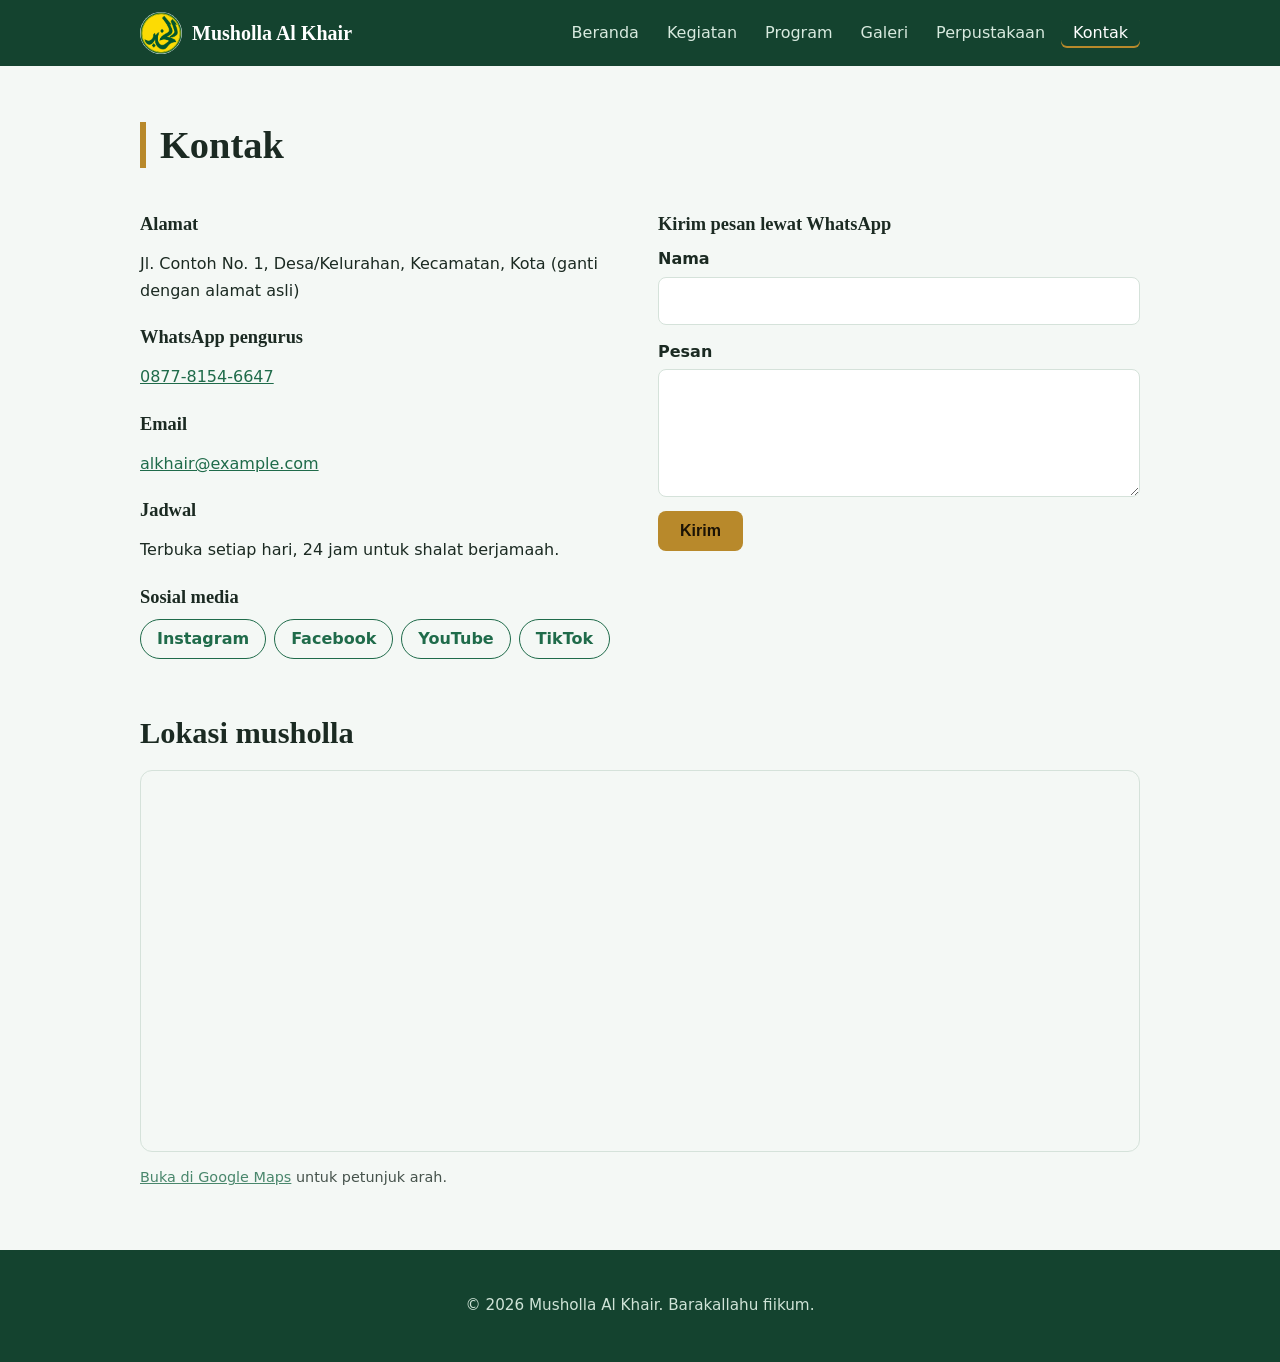
==== kontak.html @ 618529ac "Add files via upload" ====
<!DOCTYPE html>
<html lang="id">
<head>
<meta charset="UTF-8">
<meta name="viewport" content="width=device-width, initial-scale=1">
<title>Kontak | Musholla Al Khair</title>
<link rel="stylesheet" href="css/base.css">
<link rel="stylesheet" href="css/content.css">
</head>
<body data-page="kontak">
<header id="site-header"></header>
<main>
<section class="wrap block"><h1 class="ph">Kontak</h1>
<div class="two">
  <div><h3>Alamat</h3><p>Jl. Contoh No. 1, Desa/Kelurahan, Kecamatan, Kota (ganti dengan alamat asli)</p>
  <h3>WhatsApp pengurus</h3><p><a href="https://wa.me/6287781546647">0877-8154-6647</a></p>
  <h3>Email</h3><p><a href="mailto:alkhair@example.com">alkhair@example.com</a></p>
  <h3>Jadwal</h3><p>Terbuka setiap hari, 24 jam untuk shalat berjamaah.</p>
  <h3>Sosial media</h3>
  <ul class="sosmed">
    <li><a href="https://instagram.com/alkhair_prjct" target="_blank" rel="noopener">Instagram</a></li>
    <li><a href="https://facebook.com/alkhair.musholla" target="_blank" rel="noopener">Facebook</a></li>
    <li><a href="https://youtube.com/@alkhair-musholla" target="_blank" rel="noopener">YouTube</a></li>
    <li><a href="https://tiktok.com/@alkhair_musholla" target="_blank" rel="noopener">TikTok</a></li>
  </ul></div>
  <div><h3>Kirim pesan lewat WhatsApp</h3>
  <form id="waform"><label>Nama<input name="nama" required></label><label>Pesan<textarea name="pesan" rows="4" required></textarea></label><button class="btn" type="submit">Kirim</button></form></div>
</div></section>
<section class="wrap block" id="peta">
  <h2>Lokasi musholla</h2>
  <div class="peta"><iframe title="Peta lokasi Musholla Al Khair" src="https://www.google.com/maps/embed?pb=!1m18!1m12!1m3!1d63456.98145972457!2d106.71663568519365!3d-6.255649545501476!2m3!1f0!2f0!3f0!3m2!1i1024!2i768!4f13.1!3m3!1m2!1s0x2e69f1f5f1767aef%3A0x441245a00225a59f!2sMusala%20Al%20Khair!5e0!3m2!1sid!2sid!4v1790192789453!5m2!1sid!2sid" width="400" height="300" style="border:0;" allowfullscreen="" loading="lazy" referrerpolicy="strict-origin-when-cross-origin" loading="lazy" referrerpolicy="no-referrer-when-downgrade" allowfullscreen></iframe></div>
  <p class="note"><a href="https://www.google.com/maps/search/?api=1&query=Musholla+Al+Khair" target="_blank" rel="noopener">Buka di Google Maps</a> untuk petunjuk arah.</p>
</section>
</main>
<footer id="site-footer"></footer>
<script src="js/script.js"></script>
</body>
</html>
---- css/base.css ----
:root{--hijau:#14432F;--hijau2:#1F6B4A;--emas:#B8892B;--bg:#F4F8F5;--teks:#1B2A22;--putih:#fff;--garis:#D5E2DA}
@media(prefers-color-scheme:dark){:root{--bg:#0E1B15;--teks:#E6EFEA;--putih:#16261E;--garis:#284236}}
*{box-sizing:border-box}
html{scroll-behavior:smooth}
body{margin:0;font:16px/1.65 system-ui,-apple-system,"Segoe UI",Roboto,sans-serif;background:var(--bg);color:var(--teks)}
h1,h2,h3{font-family:Georgia,"Times New Roman",serif;line-height:1.2;margin:0 0 .6em}
h1{font-size:clamp(2.2rem,6vw,3.6rem)}h2{font-size:1.9rem}h3{font-size:1.15rem;margin-top:1.2em}
a{color:var(--hijau2)}img{max-width:100%;display:block}
.wrap{max-width:1040px;margin:0 auto;padding:0 20px}
#site-header{background:var(--hijau);position:sticky;top:0;z-index:10}
.nav{display:flex;align-items:center;justify-content:space-between;gap:16px;max-width:1040px;margin:0 auto;padding:12px 20px;flex-wrap:wrap}
.brand{display:flex;align-items:center;gap:10px;color:#fff;font:700 1.25rem Georgia,serif;text-decoration:none}
.nav ul{display:flex;gap:4px;list-style:none;margin:0;padding:0;flex-wrap:wrap}
.nav ul a{color:#D8EADF;text-decoration:none;padding:6px 12px;border-radius:6px}
.nav ul a:hover{background:rgba(255,255,255,.12)}
.nav ul a.aktif{color:#fff;box-shadow:inset 0 -2px var(--emas)}
a:focus-visible,button:focus-visible,input:focus-visible,textarea:focus-visible{outline:3px solid var(--emas);outline-offset:2px}
#site-footer{background:var(--hijau);color:#CFE3D7;text-align:center;padding:28px 20px;margin-top:60px;font-size:.95rem}
.btn{display:inline-block;background:var(--emas);color:#1B1305;font-weight:600;border:0;border-radius:8px;padding:11px 22px;text-decoration:none;cursor:pointer;font-size:1rem}
.btn.ghost{background:transparent;color:#fff;box-shadow:inset 0 0 0 2px rgba(255,255,255,.6)}
.copy{background:var(--hijau2);color:#fff;border:0;border-radius:6px;padding:3px 12px;cursor:pointer;margin-left:8px}
.brand img{width:42px;height:42px;object-fit:contain;border-radius:50%}
@media(max-width:520px){.brand img{width:34px;height:34px}.brand{font-size:1.1rem}}
---- css/content.css ----
.hero{background:linear-gradient(rgba(10,40,28,.86),rgba(10,40,28,.86)),url(../Aset/Kegiatan/4.jpg) center/cover var(--hijau);color:#fff;padding:90px 0 80px}
.hero .salam{color:#E9CE8B;font-style:italic;margin:0 0 10px}
.hero .lead{max-width:560px;font-size:1.15rem;color:#DCEBE2}
.btns{display:flex;gap:12px;flex-wrap:wrap;margin-top:26px}
.block{padding-top:56px}
.ph{font-size:2.4rem;border-left:6px solid var(--emas);padding-left:14px}
.lead.dark{max-width:600px;margin-bottom:28px;opacity:.8}
.two{display:grid;grid-template-columns:1fr 1fr;gap:36px}
.grid{display:grid;grid-template-columns:repeat(auto-fill,minmax(270px,1fr));gap:22px}
.card{background:var(--putih);border:1px solid var(--garis);border-radius:10px;overflow:hidden}
.card img{width:100%;aspect-ratio:16/10;object-fit:cover;background:var(--garis)}
.card div{padding:16px 18px 20px}
.card h3{margin:.2em 0 .4em}
.card small{color:var(--hijau2);font-weight:600}
.card p{margin:0;font-size:.95rem}
.gallery{columns:3 240px;column-gap:14px}
.gallery figure{margin:0 0 14px;break-inside:avoid}
.gallery img{width:100%;border-radius:8px;background:var(--garis);min-height:120px}
.gallery figcaption{font-size:.85rem;opacity:.75;padding-top:4px}
.list .item{display:flex;justify-content:space-between;align-items:center;gap:16px;background:var(--putih);border:1px solid var(--garis);border-radius:10px;padding:16px 20px;margin-bottom:12px;flex-wrap:wrap}
.list h3{margin:0}.list p{margin:.2em 0 0;font-size:.95rem}
.donasi{display:grid;grid-template-columns:1.3fr 1fr;gap:36px;align-items:center;background:var(--putih);border:2px solid var(--emas);border-radius:14px;padding:32px}
.rek{display:grid;grid-template-columns:110px 1fr;gap:8px 12px;margin:20px 0}
.rek dt{opacity:.7}.rek dd{margin:0;font-weight:600}
#norek{font-size:1.3rem;letter-spacing:.06em}
.note{font-size:.9rem;opacity:.8}
.qr{margin:0;text-align:center}
.qr img{width:100%;max-width:260px;margin:0 auto;border:1px solid var(--garis);border-radius:10px;background:#fff}
.qr figcaption{font-size:.85rem;margin-top:8px;opacity:.75}
form label{display:block;margin-bottom:14px;font-weight:600}
form input,form textarea{display:block;width:100%;margin-top:4px;padding:10px 12px;font:inherit;border:1px solid var(--garis);border-radius:8px;background:var(--putih);color:inherit}
.pesan{padding:18px;border:1px dashed var(--emas);border-radius:8px}
@media(max-width:720px){.two,.donasi{grid-template-columns:1fr}.donasi{padding:22px}.hero{padding:60px 0}}
@media(prefers-reduced-motion:reduce){html{scroll-behavior:auto}}
.sosmed{list-style:none;margin:0;padding:0;display:flex;flex-wrap:wrap;gap:8px}
.sosmed a{display:inline-block;padding:6px 16px;border:1px solid var(--hijau2);border-radius:999px;text-decoration:none;font-weight:600}
.sosmed a:hover{background:var(--hijau2);color:#fff}
.peta{border:1px solid var(--garis);border-radius:12px;overflow:hidden;margin-bottom:10px}
.peta iframe{display:block;width:100%;height:380px;border:0}
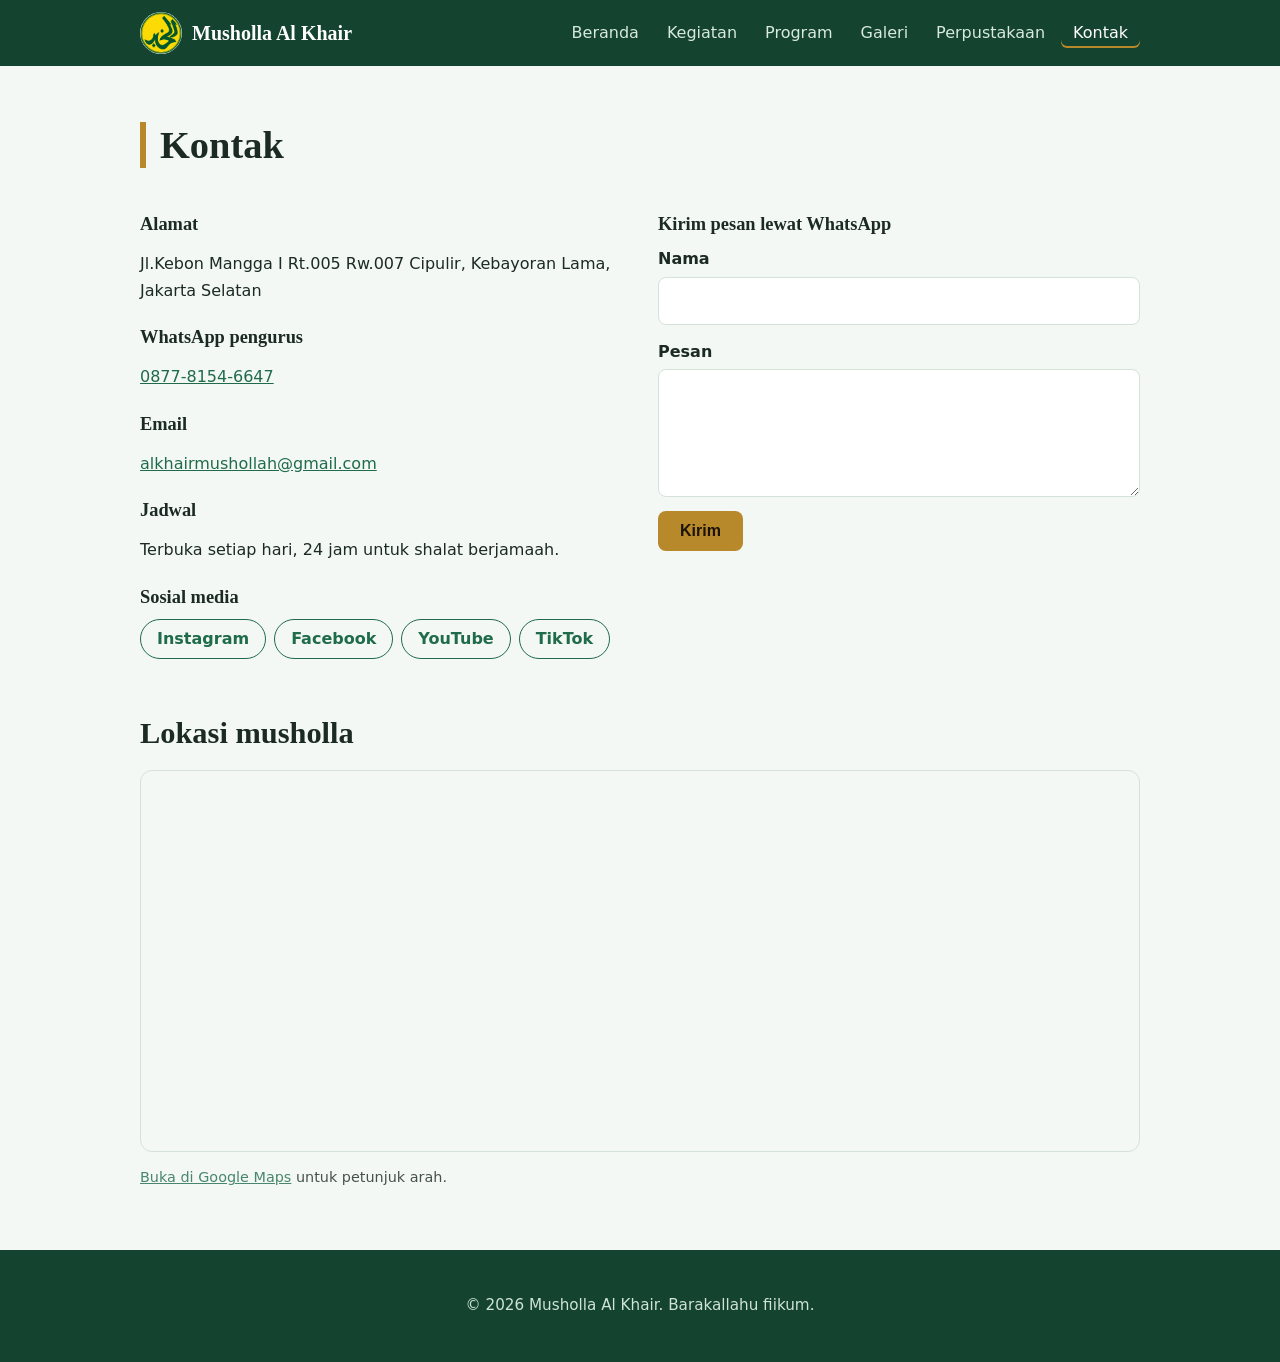
==== commit 7799a24e: "Update kontak.html" ====
--- a/kontak.html
+++ b/kontak.html
@@ -12,9 +12,9 @@
 <main>
 <section class="wrap block"><h1 class="ph">Kontak</h1>
 <div class="two">
-  <div><h3>Alamat</h3><p>Jl. Contoh No. 1, Desa/Kelurahan, Kecamatan, Kota (ganti dengan alamat asli)</p>
+  <div><h3>Alamat</h3><p>Jl.Kebon Mangga I Rt.005 Rw.007 Cipulir, Kebayoran Lama, Jakarta Selatan</p>
   <h3>WhatsApp pengurus</h3><p><a href="https://wa.me/6287781546647">0877-8154-6647</a></p>
-  <h3>Email</h3><p><a href="mailto:alkhair@example.com">alkhair@example.com</a></p>
+  <h3>Email</h3><p><a href="mailto:alkhairmushollah@gmail.com">alkhairmushollah@gmail.com</a></p>
   <h3>Jadwal</h3><p>Terbuka setiap hari, 24 jam untuk shalat berjamaah.</p>
   <h3>Sosial media</h3>
   <ul class="sosmed">
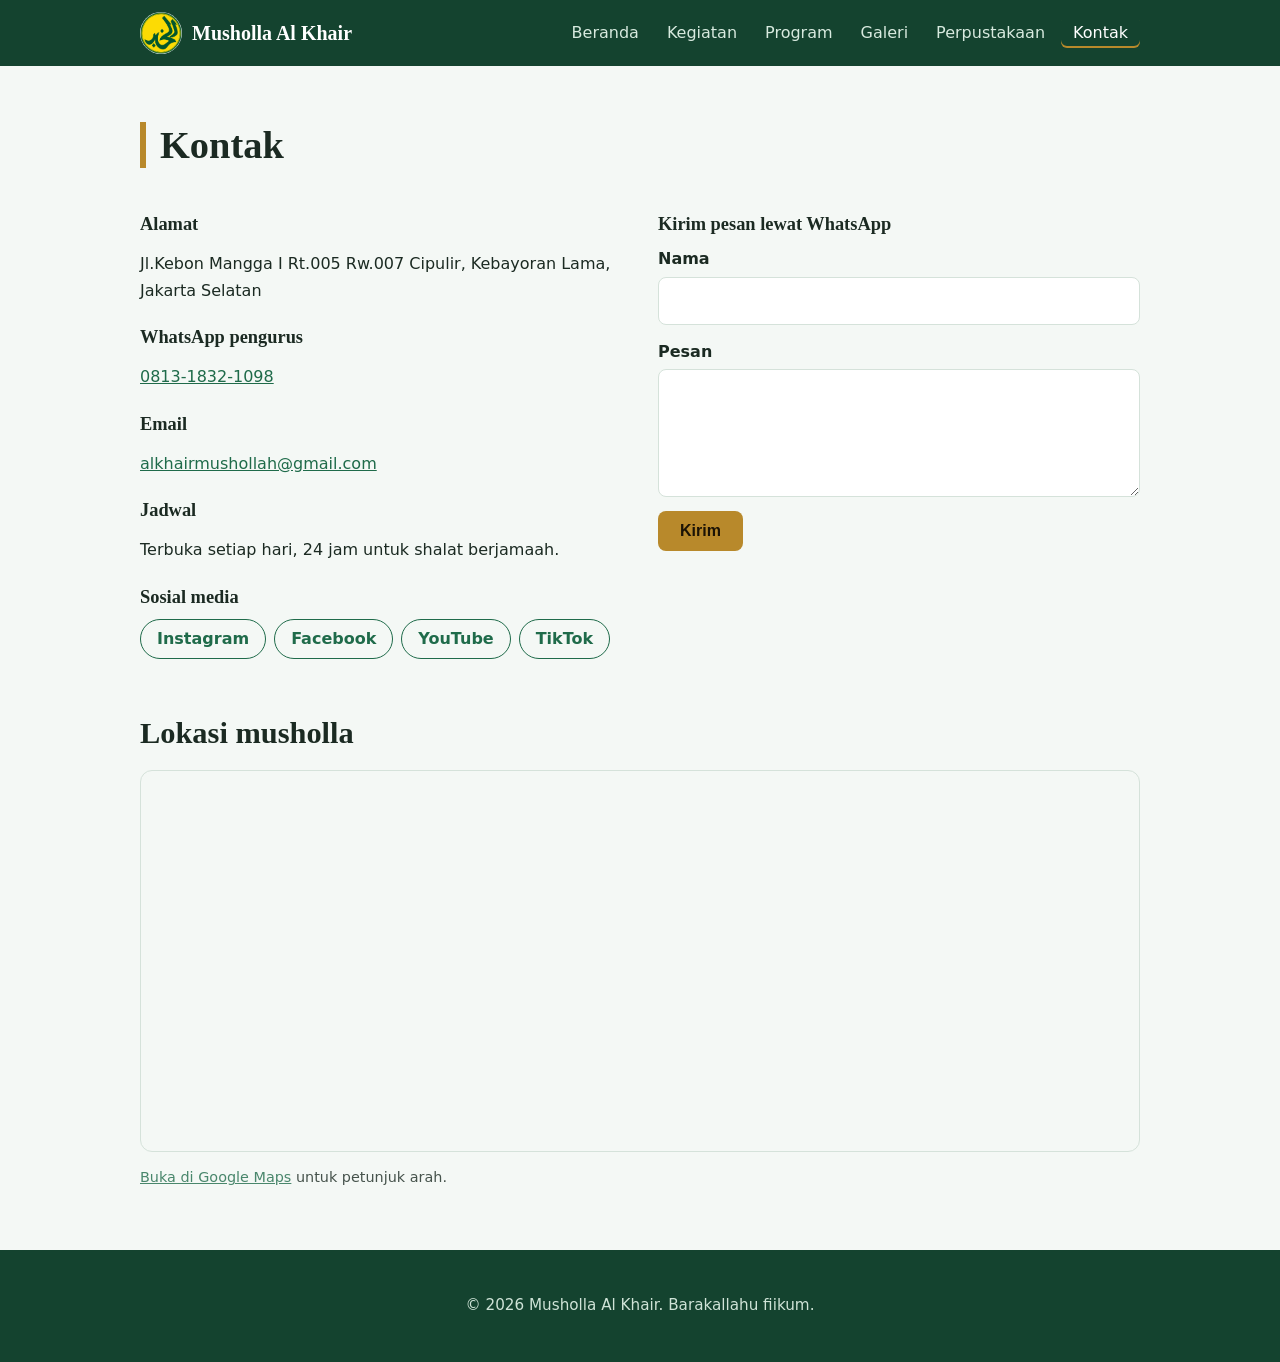
==== commit bda5b442: "Update kontak.html" ====
--- a/kontak.html
+++ b/kontak.html
@@ -13,7 +13,7 @@
 <section class="wrap block"><h1 class="ph">Kontak</h1>
 <div class="two">
   <div><h3>Alamat</h3><p>Jl.Kebon Mangga I Rt.005 Rw.007 Cipulir, Kebayoran Lama, Jakarta Selatan</p>
-  <h3>WhatsApp pengurus</h3><p><a href="https://wa.me/6287781546647">0877-8154-6647</a></p>
+  <h3>WhatsApp pengurus</h3><p><a href="https://wa.me/6281318321098">0813-1832-1098</a></p>
   <h3>Email</h3><p><a href="mailto:alkhairmushollah@gmail.com">alkhairmushollah@gmail.com</a></p>
   <h3>Jadwal</h3><p>Terbuka setiap hari, 24 jam untuk shalat berjamaah.</p>
   <h3>Sosial media</h3>
